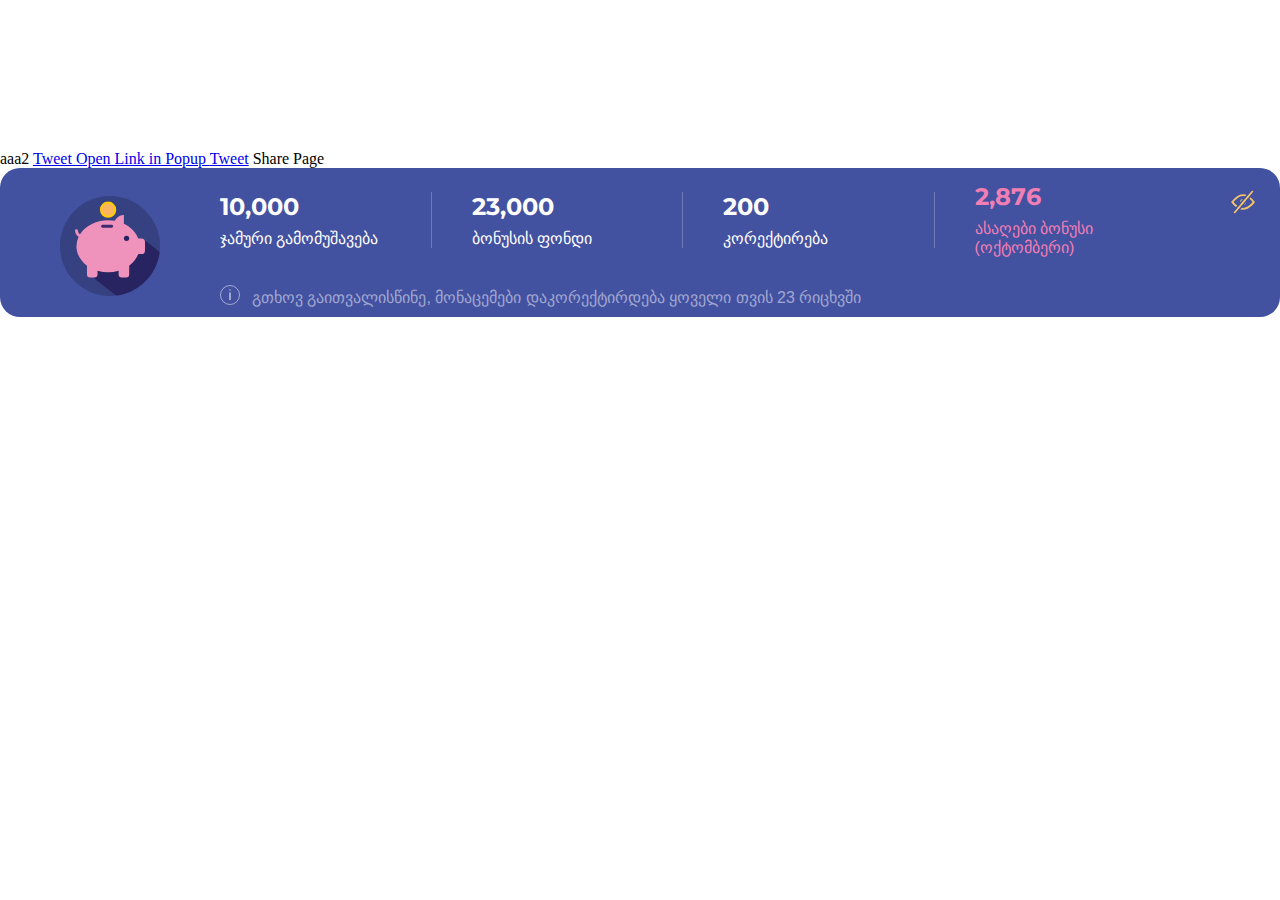
==== index.html @ 19029078 "upd" ====
<!DOCTYPE html>
<html lang="en">
<head>
    <meta charset="UTF-8">
    <meta http-equiv="X-UA-Compatible" content="IE=edge">
    <meta name="viewport" content="width=device-width, initial-scale=1.0">
    <title>crm</title>
    <meta name="twitter:card" content="summary" />
    <meta name="twitter:site" content="@flickr" />
    <meta name="twitter:title" content="Small Island Developing States Photo Submission" />
    <meta name="twitter:description" content="View the album on Flickr." />
    <meta name="twitter:image" content="https://farm6.staticflickr.com/5510/14338202952_93595258ff_z.jpg" />
    <link rel="stylesheet" href="styles/style.css">
</head>
<body>
    aaa2
    <a class="twitter-share-button"
    href="https://twitter.com/intent/tweet"
    data-size="large"
    data-text="custom share text"
    data-url="https://adoring-swartz-426167.netlify.app/"
    data-hashtags="example,demo"
    data-via="twitterdev"
    data-related="twitterapi,twitter">
  Tweet
  </a>
  <a href="myLink" 
 target="popup" 
 onclick="window.open('myLink','popup','width=600,height=600'); return false;">
   Open Link in Popup
</a>
    <a href="https://twitter.com/share?ref_src=twsrc%5Etfw" class="twitter-share-button" data-show-count="false" onclick="javascript:window.open(this.href, '', 'menubar=no,toolbar=no,resizable=yes,scrollbars=yes,height=1200,width=1200');return false;">Tweet</a><script async src="https://platform.twitter.com/widgets.js" charset="utf-8"></script>
    
    <a onclick="window.open(document.URL, '_blank', 'location=yes,height=570,width=520,scrollbars=yes,status=yes,popup=true');">
        Share Page
      </a>
    <svg style="display: none">
        <symbol xmlns="http://www.w3.org/2000/svg" width="20" height="20" viewBox="0 0 20 20" id="info-icon">
            <g id="Group_3459" data-name="Group 3459" transform="translate(-416 -457.5)">
                <g id="Ellipse_129" data-name="Ellipse 129" transform="translate(416 457.5)" fill="none" stroke="#fff" stroke-width="1" opacity="0.5">
                <circle cx="10" cy="10" r="10" stroke="none"/>
                <circle cx="10" cy="10" r="9.5" fill="none"/>
                </g>
                <line id="Line_548" data-name="Line 548" y2="5.833" transform="translate(426 465.833)" fill="none" stroke="#fff" stroke-linecap="round" stroke-width="2" opacity="0.5"/>
                <circle id="Ellipse_130" data-name="Ellipse 130" cx="0.833" cy="0.833" r="0.833" transform="translate(425.167 461.667)" fill="#fff" opacity="0.5"/>
            </g>
        </symbol>
    </svg>
    <div class="wrapper">
        <div class="stats-block">
            <img src="imgs/pig-wallet.svg" alt="wallet" class='img'>
            <div class="center">
                <div class="list">
                    <div class="item">
                        <div class="value">10,000</div>
                        <div class="title">ჯამური გამომუშავება</div>
                    </div>
                    <div class="item">
                        <div class="value">23,000</div>
                        <div class="title">ბონუსის ფონდი</div>
                    </div>
                    <div class="item">
                        <div class="value">200</div>
                        <div class="title">კორექტირება</div>
                    </div>
                    <div class="item item--pink">
                        <div class="value">2,876</div>
                        <div class="title">ასაღები ბონუსი (ოქტომბერი)</div>
                    </div>
                </div>
                <div class="announce">
                    <div class="icon">
                        <img src="./imgs/info-icon.svg" width="20" height="20">
                    </div>
                    გთხოვ გაითვალისწინე, მონაცემები დაკორექტირდება ყოველი თვის 23 რიცხვში
                </div>
            </div>
            <div class="toggle">
                <img src="imgs/eye-hidden.svg" alt="eye icon" class="hide">
                <img src="imgs/eye.svg" alt="eye icon" class="show" style="display: none;">
            </div>
        </div>
    </div>
    <script src="https://code.jquery.com/jquery-3.6.0.min.js" integrity="sha256-/xUj+3OJU5yExlq6GSYGSHk7tPXikynS7ogEvDej/m4=" crossorigin="anonymous"></script>
    <script>
        $(document).ready(function(){
            let titles = ['10,000', '23,000', '200','2,876']
            $('.hide').click(function(){
                $(this).hide();
                $('.show').show();
                $('.list .value').text('...')
            })
            $('.show').click(function(){
                $(this).hide();
                $('.hide').show();
                $('.list .value').each(function(i){
                    $(this).text(titles[i])
                })
            })
        })
        window.twttr = (function (d, s, id) {
            var t, js, fjs = d.getElementsByTagName(s)[0];
            if (d.getElementById(id)) return;
            js = d.createElement(s);
            js.id = id;
            js.src = "//platform.twitter.com/widgets.js";
            fjs.parentNode.insertBefore(js, fjs);
            return window.twttr || (t = {
                _e: [],
                ready: function (f) {
                    t._e.push(f)
                }
            });
        }(document, "script", "twitter-wjs"));

        twttr.events.bind('tweet', function(event) {
            alert('clicked');
            console.log(event.data)
        })
        twttr.events.bind(
  'like',
  function(event) {
    var likedTweetId = event.data.tweet_id;
  }
);
    </script>
    
    
</body>
</html>
---- styles/style.css ----
@import url("https://fonts.googleapis.com/css2?family=Montserrat:wght@400;700&display=swap");
* {
  margin: 0;
  padding: 0;
  -webkit-box-sizing: border-box;
          box-sizing: border-box;
}

*:after, *:before {
  -webkit-box-sizing: border-box;
          box-sizing: border-box;
}

@font-face {
  font-family: "myriad-medium";
  src: url("../myriadmedium.TTF") format("TTF");
}

body {
  padding-top: 150px;
}

@media (max-width: 1080px) {
  body {
    padding-top: 75px;
  }
}

.wrapper {
  max-width: 1518px;
  margin: 0 auto;
}

.stats-block {
  background-color: #4351a1;
  border-radius: 20px;
  width: 100%;
  display: -webkit-box;
  display: -ms-flexbox;
  display: flex;
  -webkit-box-orient: horizontal;
  -webkit-box-direction: normal;
      -ms-flex-direction: row;
          flex-direction: row;
  -webkit-box-align: center;
      -ms-flex-align: center;
          align-items: center;
  height: 149px;
  padding: 20px 24px 13.5px 60px;
}

@media (max-width: 1080px) {
  .stats-block {
    -ms-flex-wrap: wrap;
        flex-wrap: wrap;
    padding: 21px 15px 17px 40px;
    height: initial;
  }
}

@media (max-width: 768px) {
  .stats-block {
    padding: 15px 10px 16px 15px;
  }
}

.stats-block > .img {
  width: 100px;
  height: 100px;
  display: block;
}

@media (max-width: 1080px) {
  .stats-block > .img {
    display: none;
  }
}

.stats-block > .center {
  -webkit-box-flex: 1;
      -ms-flex: 1 0 0px;
          flex: 1 0 0;
  padding-left: 40px;
}

@media (max-width: 1080px) {
  .stats-block > .center {
    padding-left: 0;
  }
}

.stats-block > .center > .list {
  width: 100%;
  display: -webkit-box;
  display: -ms-flexbox;
  display: flex;
  -webkit-box-orient: horizontal;
  -webkit-box-direction: normal;
      -ms-flex-direction: row;
          flex-direction: row;
  -webkit-box-align: center;
      -ms-flex-align: center;
          align-items: center;
}

@media (max-width: 1080px) {
  .stats-block > .center > .list {
    -ms-flex-wrap: wrap;
        flex-wrap: wrap;
  }
}

.stats-block > .center > .list > .item {
  display: -webkit-box;
  display: -ms-flexbox;
  display: flex;
  -webkit-box-orient: vertical;
  -webkit-box-direction: normal;
      -ms-flex-direction: column;
          flex-direction: column;
  width: 25%;
  border-right: 1px solid rgba(255, 255, 255, 0.24);
  margin-right: 20px;
  padding-left: 20px;
  color: white;
}

.stats-block > .center > .list > .item--pink {
  color: #f27fb4;
}

@media (max-width: 1080px) {
  .stats-block > .center > .list > .item {
    width: 50%;
    margin-right: 0;
  }
  .stats-block > .center > .list > .item:nth-child(1) {
    margin-bottom: 26px;
  }
  .stats-block > .center > .list > .item:nth-child(2) {
    border-right: 0;
    margin-bottom: 26px;
  }
}

@media (max-width: 540px) {
  .stats-block > .center > .list > .item {
    width: 100%;
    margin-right: 0;
    margin-bottom: 26px;
    border-right: 0;
  }
  .stats-block > .center > .list > .item:last-child {
    margin-bottom: 0;
  }
}

.stats-block > .center > .list > .item:last-child {
  border-right: 0;
}

.stats-block > .center > .list > .item > .value {
  font-size: 24px;
  line-height: 29px;
  font-family: "Montserrat", sans-serif;
  font-weight: bold;
}

.stats-block > .center > .list > .item > .title {
  font-size: 16px;
  line-height: 19px;
  font-family: myriad-medium, sans-serif;
  margin-top: 8px;
}

.stats-block > .center > .announce {
  padding-left: 20px;
  margin-top: 28px;
  font-size: 16px;
  line-height: 19px;
  font-family: myriad-medium, sans-serif;
  color: rgba(255, 255, 255, 0.5);
  display: -webkit-box;
  display: -ms-flexbox;
  display: flex;
  -webkit-box-orient: horizontal;
  -webkit-box-direction: normal;
      -ms-flex-direction: row;
          flex-direction: row;
  -webkit-box-align: center;
      -ms-flex-align: center;
          align-items: center;
}

.stats-block > .center > .announce > .icon {
  width: 24px;
  height: 24px;
  border-radius: 50%;
  margin-right: 8px;
}

.stats-block > .toggle {
  width: 50px;
  display: -webkit-box;
  display: -ms-flexbox;
  display: flex;
  -webkit-box-orient: horizontal;
  -webkit-box-direction: normal;
      -ms-flex-direction: row;
          flex-direction: row;
  -webkit-box-pack: end;
      -ms-flex-pack: end;
          justify-content: flex-end;
  -webkit-box-align: center;
      -ms-flex-align: center;
          align-items: center;
  -ms-flex-item-align: start;
      align-self: flex-start;
  cursor: pointer;
}
/*# sourceMappingURL=style.css.map */
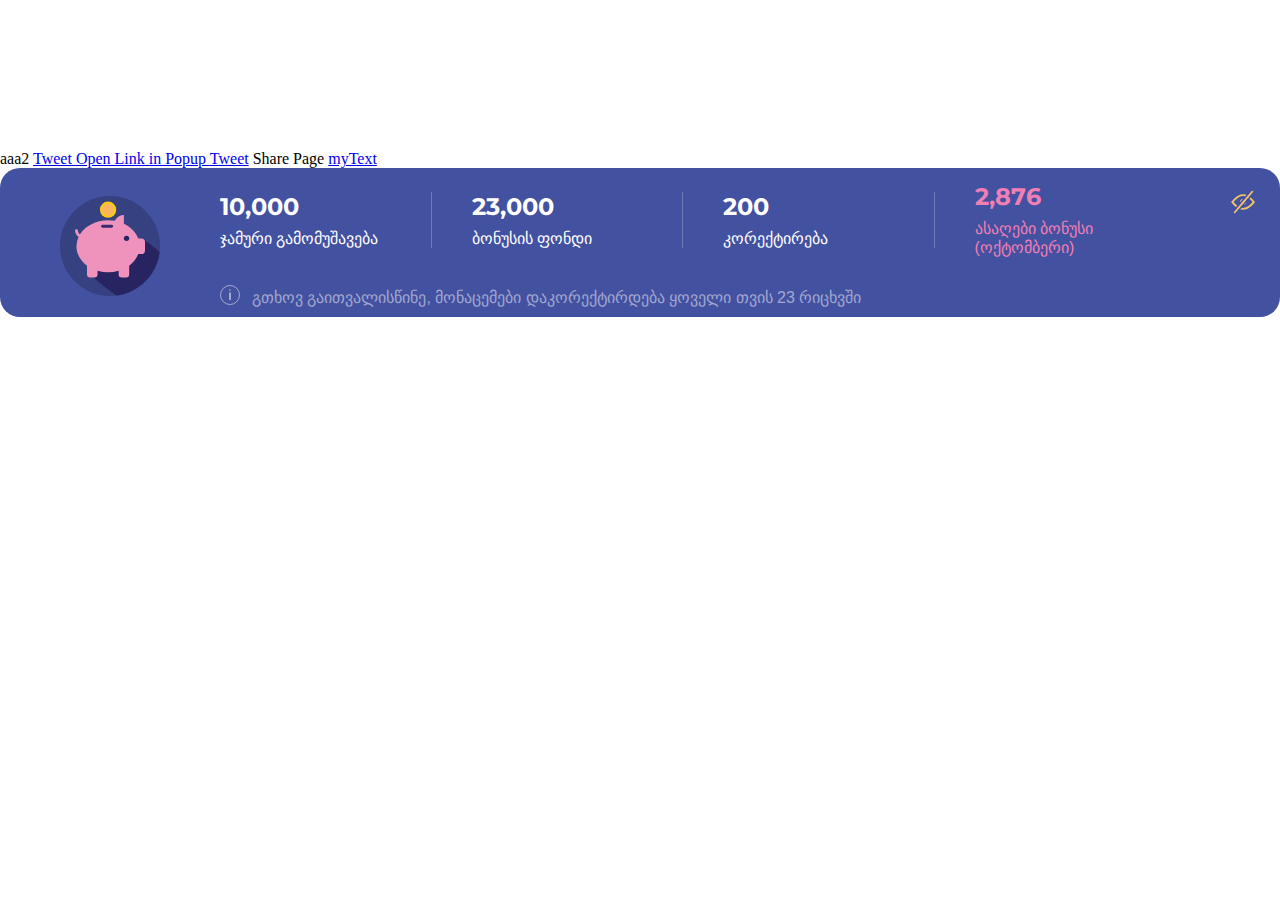
==== commit 412fffe1: "asd" ====
--- a/index.html
+++ b/index.html
@@ -34,6 +34,16 @@
     <a onclick="window.open(document.URL, '_blank', 'location=yes,height=570,width=520,scrollbars=yes,status=yes,popup=true');">
         Share Page
       </a>
+      <a id="url" href="https://www.google.com">myText</a>
+
+<script>
+  document.getElementById("url").addEventListener('click', evt => {
+    evt.preventDefault();
+    let elem = document.getElementById("url");
+    let url = elem.getAttribute("href");
+    window.open(url, "popup", "width=700,height=700");
+  });
+</script>
     <svg style="display: none">
         <symbol xmlns="http://www.w3.org/2000/svg" width="20" height="20" viewBox="0 0 20 20" id="info-icon">
             <g id="Group_3459" data-name="Group 3459" transform="translate(-416 -457.5)">
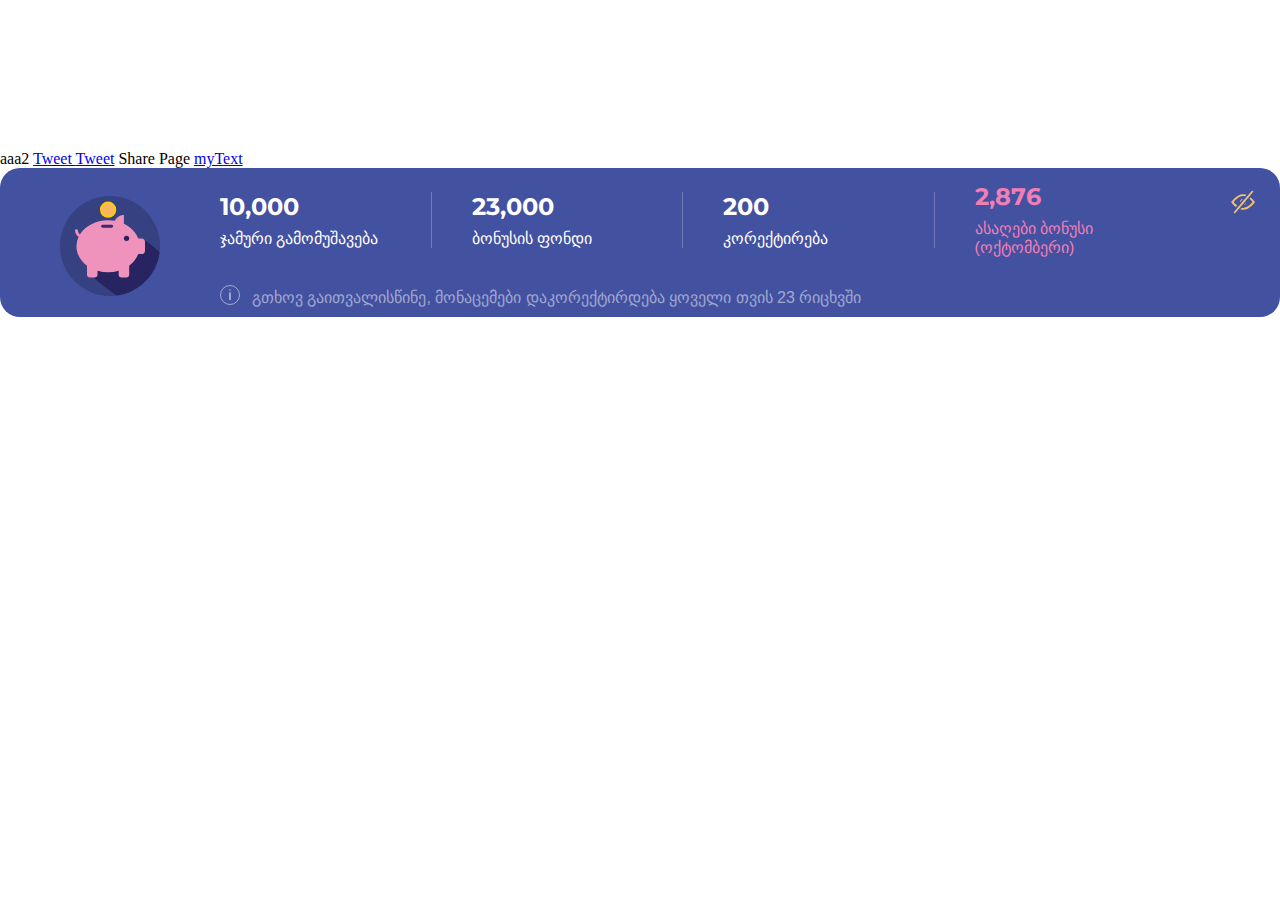
==== commit b15e2a75: "upd" ====
--- a/index.html
+++ b/index.html
@@ -24,14 +24,14 @@
     data-related="twitterapi,twitter">
   Tweet
   </a>
-  <a href="myLink" 
+  <!-- <a href="myLink" 
  target="popup" 
  onclick="window.open('myLink','popup','width=600,height=600'); return false;">
    Open Link in Popup
-</a>
+</a> -->
     <a href="https://twitter.com/share?ref_src=twsrc%5Etfw" class="twitter-share-button" data-show-count="false" onclick="javascript:window.open(this.href, '', 'menubar=no,toolbar=no,resizable=yes,scrollbars=yes,height=1200,width=1200');return false;">Tweet</a><script async src="https://platform.twitter.com/widgets.js" charset="utf-8"></script>
     
-    <a onclick="window.open(document.URL, '_blank', 'location=yes,height=570,width=520,scrollbars=yes,status=yes,popup=true');">
+    <a onclick="window.open(document.URL, '_top', 'location=yes,height=570,width=520,scrollbars=yes,status=yes,popup=true');">
         Share Page
       </a>
       <a id="url" href="https://www.google.com">myText</a>
@@ -41,7 +41,7 @@
     evt.preventDefault();
     let elem = document.getElementById("url");
     let url = elem.getAttribute("href");
-    window.open(url, "popup", "width=700,height=700");
+    window.open(url, "popup", "width=700,height=700, popup=1");
   });
 </script>
     <svg style="display: none">
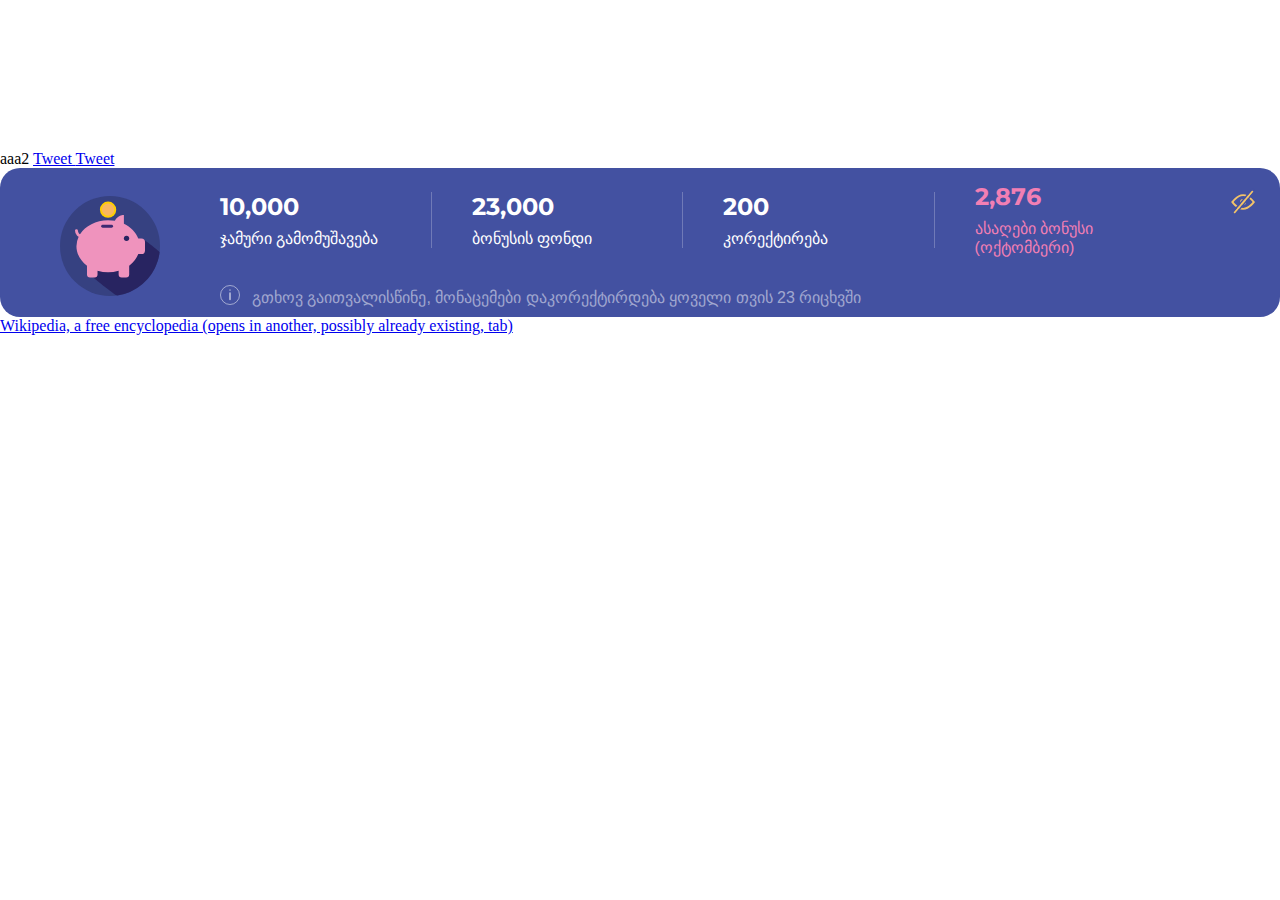
==== commit 5e546602: "upd" ====
--- a/index.html
+++ b/index.html
@@ -30,20 +30,7 @@
    Open Link in Popup
 </a> -->
     <a href="https://twitter.com/share?ref_src=twsrc%5Etfw" class="twitter-share-button" data-show-count="false" onclick="javascript:window.open(this.href, '', 'menubar=no,toolbar=no,resizable=yes,scrollbars=yes,height=1200,width=1200');return false;">Tweet</a><script async src="https://platform.twitter.com/widgets.js" charset="utf-8"></script>
-    
-    <a onclick="window.open(document.URL, '_top', 'location=yes,height=570,width=520,scrollbars=yes,status=yes,popup=true');">
-        Share Page
-      </a>
-      <a id="url" href="https://www.google.com">myText</a>
 
-<script>
-  document.getElementById("url").addEventListener('click', evt => {
-    evt.preventDefault();
-    let elem = document.getElementById("url");
-    let url = elem.getAttribute("href");
-    window.open(url, "popup", "width=700,height=700, popup=1");
-  });
-</script>
     <svg style="display: none">
         <symbol xmlns="http://www.w3.org/2000/svg" width="20" height="20" viewBox="0 0 20 20" id="info-icon">
             <g id="Group_3459" data-name="Group 3459" transform="translate(-416 -457.5)">
@@ -91,8 +78,27 @@
             </div>
         </div>
     </div>
+
+    <a href="https://www.wikipedia.org/" target="OpenWikipediaWindow">
+        Wikipedia, a free encyclopedia (opens in another, possibly already existing,
+        tab)
+      </a>
     <script src="https://code.jquery.com/jquery-3.6.0.min.js" integrity="sha256-/xUj+3OJU5yExlq6GSYGSHk7tPXikynS7ogEvDej/m4=" crossorigin="anonymous"></script>
     <script>
+        let windowObjectReference = null; // global variable
+function openRequestedTab(url, windowName) {
+  if (windowObjectReference === null || windowObjectReference.closed) {
+    windowObjectReference = window.open(url, windowName);
+  } else {
+    windowObjectReference.focus();
+  };
+}
+
+const link = document.querySelector("a[target='OpenWikipediaWindow']");
+link.addEventListener("click", (event) => {
+  openRequestedTab(link.href);
+  event.preventDefault();
+  }, false);
         $(document).ready(function(){
             let titles = ['10,000', '23,000', '200','2,876']
             $('.hide').click(function(){
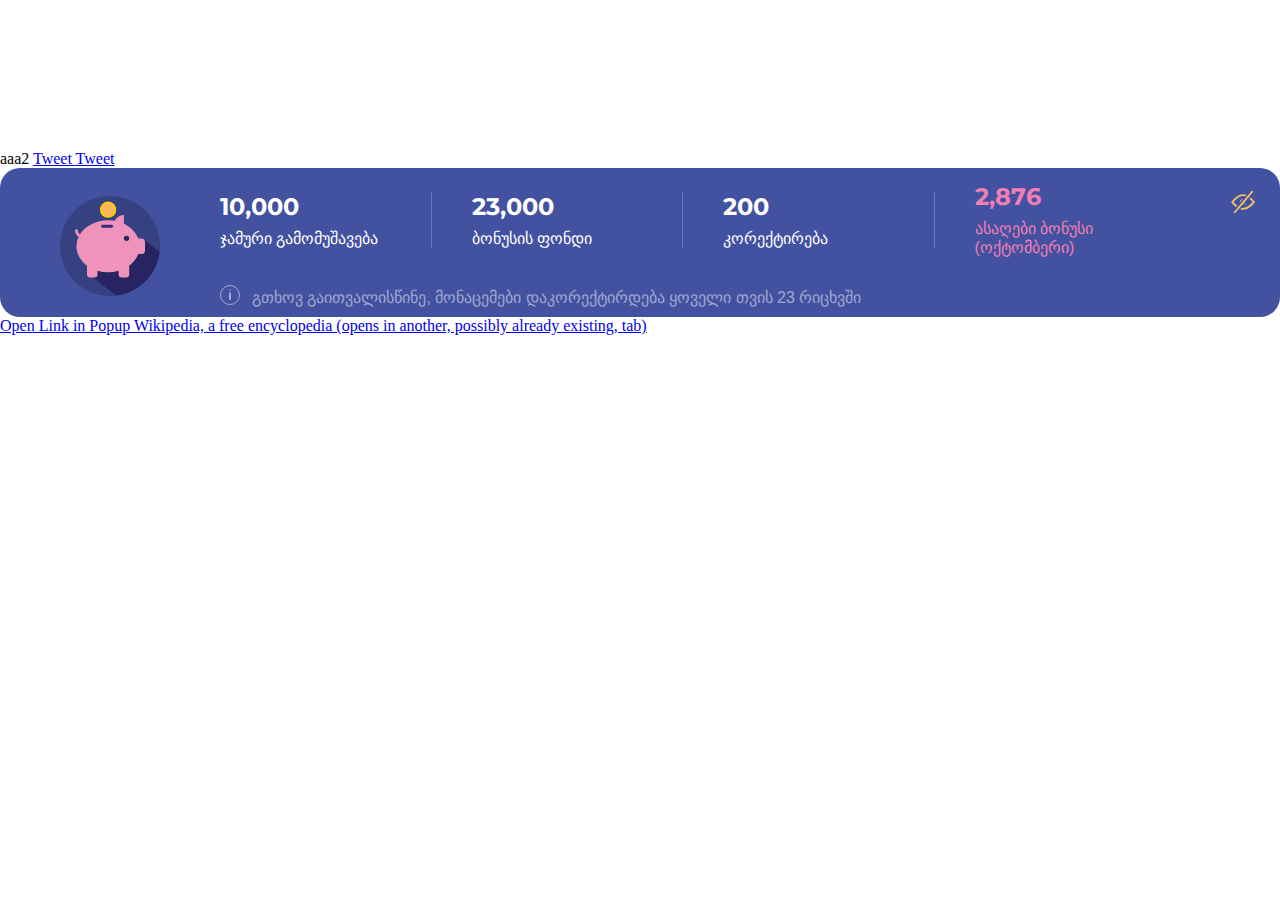
==== commit 5f70ff7e: "upd" ====
--- a/index.html
+++ b/index.html
@@ -78,27 +78,18 @@
             </div>
         </div>
     </div>
-
+    <a href="https://www.wikipedia.org/" 
+    target="popup" 
+    onclick="window.open('https://www.wikipedia.org/','popup','width=600,height=600'); return false;">
+      Open Link in Popup
+   </a>
     <a href="https://www.wikipedia.org/" target="OpenWikipediaWindow">
         Wikipedia, a free encyclopedia (opens in another, possibly already existing,
         tab)
       </a>
     <script src="https://code.jquery.com/jquery-3.6.0.min.js" integrity="sha256-/xUj+3OJU5yExlq6GSYGSHk7tPXikynS7ogEvDej/m4=" crossorigin="anonymous"></script>
     <script>
-        let windowObjectReference = null; // global variable
-function openRequestedTab(url, windowName) {
-  if (windowObjectReference === null || windowObjectReference.closed) {
-    windowObjectReference = window.open(url, windowName);
-  } else {
-    windowObjectReference.focus();
-  };
-}
-
-const link = document.querySelector("a[target='OpenWikipediaWindow']");
-link.addEventListener("click", (event) => {
-  openRequestedTab(link.href);
-  event.preventDefault();
-  }, false);
+      
         $(document).ready(function(){
             let titles = ['10,000', '23,000', '200','2,876']
             $('.hide').click(function(){
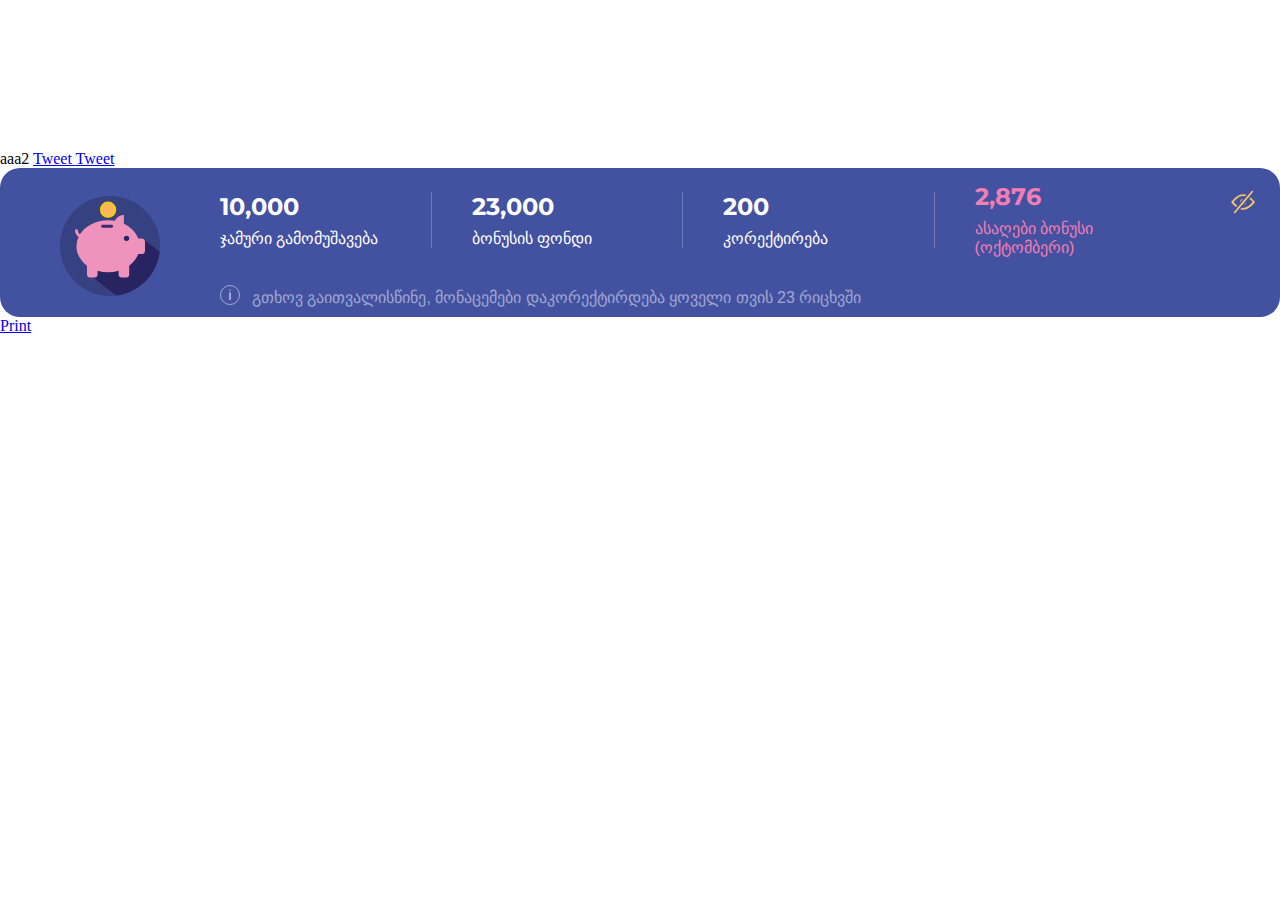
==== commit 28295306: "upd" ====
--- a/index.html
+++ b/index.html
@@ -78,15 +78,12 @@
             </div>
         </div>
     </div>
-    <a href="https://www.wikipedia.org/" 
-    target="popup" 
-    onclick="window.open('https://www.wikipedia.org/','popup','width=600,height=600'); return false;">
-      Open Link in Popup
-   </a>
-    <a href="https://www.wikipedia.org/" target="OpenWikipediaWindow">
-        Wikipedia, a free encyclopedia (opens in another, possibly already existing,
-        tab)
-      </a>
+    <a href="print.html"  
+    onclick="window.open('print.html', 
+                         'newwindow', 
+                         'width=300,height=250'); 
+              return false;"
+ >Print</a>
     <script src="https://code.jquery.com/jquery-3.6.0.min.js" integrity="sha256-/xUj+3OJU5yExlq6GSYGSHk7tPXikynS7ogEvDej/m4=" crossorigin="anonymous"></script>
     <script>
       
@@ -105,31 +102,26 @@
                 })
             })
         })
-        window.twttr = (function (d, s, id) {
-            var t, js, fjs = d.getElementsByTagName(s)[0];
-            if (d.getElementById(id)) return;
-            js = d.createElement(s);
-            js.id = id;
-            js.src = "//platform.twitter.com/widgets.js";
-            fjs.parentNode.insertBefore(js, fjs);
-            return window.twttr || (t = {
-                _e: [],
-                ready: function (f) {
-                    t._e.push(f)
-                }
-            });
-        }(document, "script", "twitter-wjs"));
+        // window.twttr = (function (d, s, id) {
+        //     var t, js, fjs = d.getElementsByTagName(s)[0];
+        //     if (d.getElementById(id)) return;
+        //     js = d.createElement(s);
+        //     js.id = id;
+        //     js.src = "//platform.twitter.com/widgets.js";
+        //     fjs.parentNode.insertBefore(js, fjs);
+        //     return window.twttr || (t = {
+        //         _e: [],
+        //         ready: function (f) {
+        //             t._e.push(f)
+        //         }
+        //     });
+        // }(document, "script", "twitter-wjs"));
 
-        twttr.events.bind('tweet', function(event) {
-            alert('clicked');
-            console.log(event.data)
-        })
-        twttr.events.bind(
-  'like',
-  function(event) {
-    var likedTweetId = event.data.tweet_id;
-  }
-);
+        // twttr.events.bind('tweet', function(event) {
+        //     alert('clicked');
+        //     console.log(event.data)
+        // })
+    
     </script>
     
     
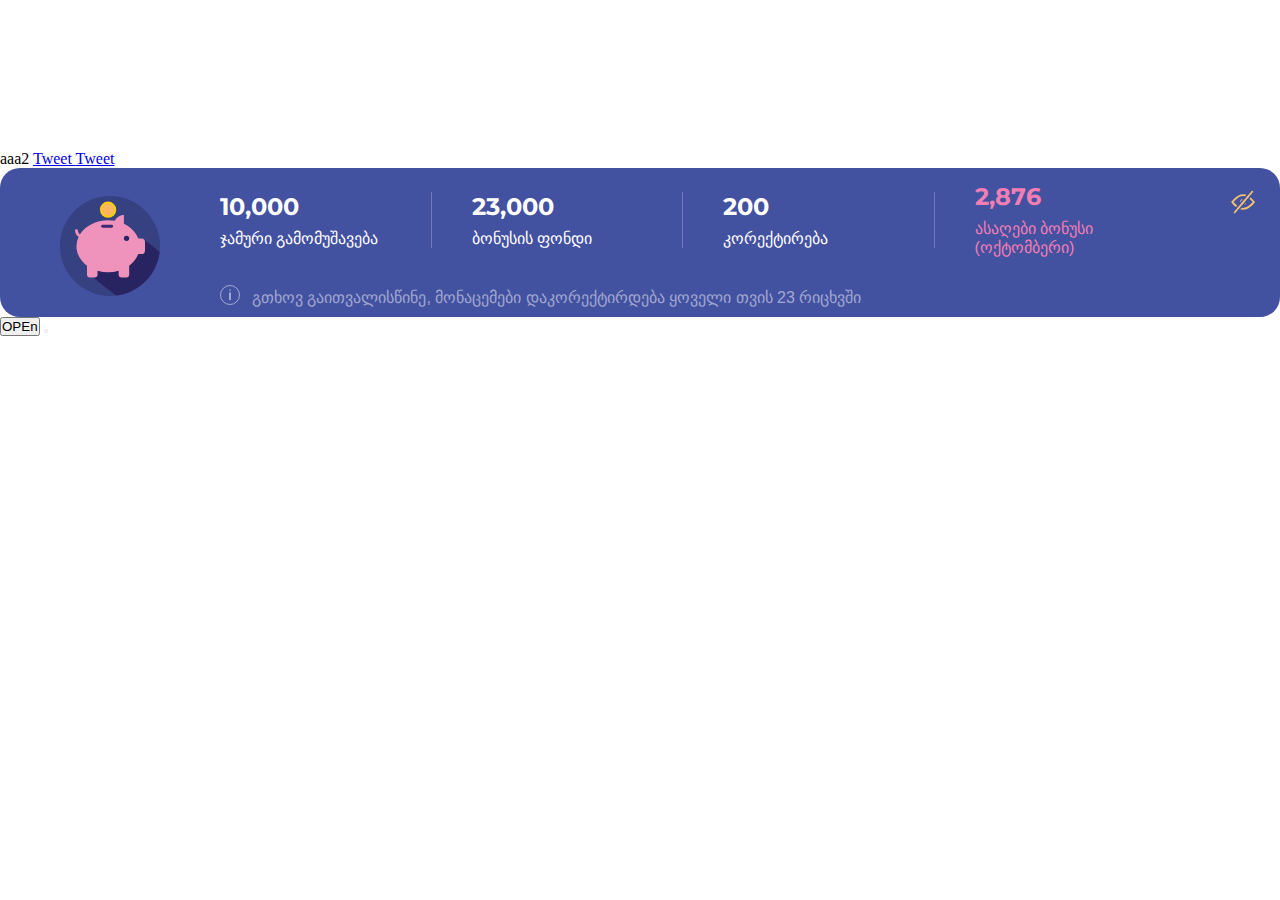
==== commit 921fbefb: "upd" ====
--- a/index.html
+++ b/index.html
@@ -78,12 +78,8 @@
             </div>
         </div>
     </div>
-    <a href="print.html"  
-    onclick="window.open('print.html', 
-                         'newwindow', 
-                         'width=300,height=250'); 
-              return false;"
- >Print</a>
+    <button id="open">OPEn</button>
+    <button id="close"></button>
     <script src="https://code.jquery.com/jquery-3.6.0.min.js" integrity="sha256-/xUj+3OJU5yExlq6GSYGSHk7tPXikynS7ogEvDej/m4=" crossorigin="anonymous"></script>
     <script>
       
@@ -121,7 +117,9 @@
         //     alert('clicked');
         //     console.log(event.data)
         // })
-    
+            document.getElementById('open').addEventListener('click', function() {
+                window.open('http://google.com', 'googleWindow', 'width=400, height=400, left=200,top=200')
+            })
     </script>
     
     
